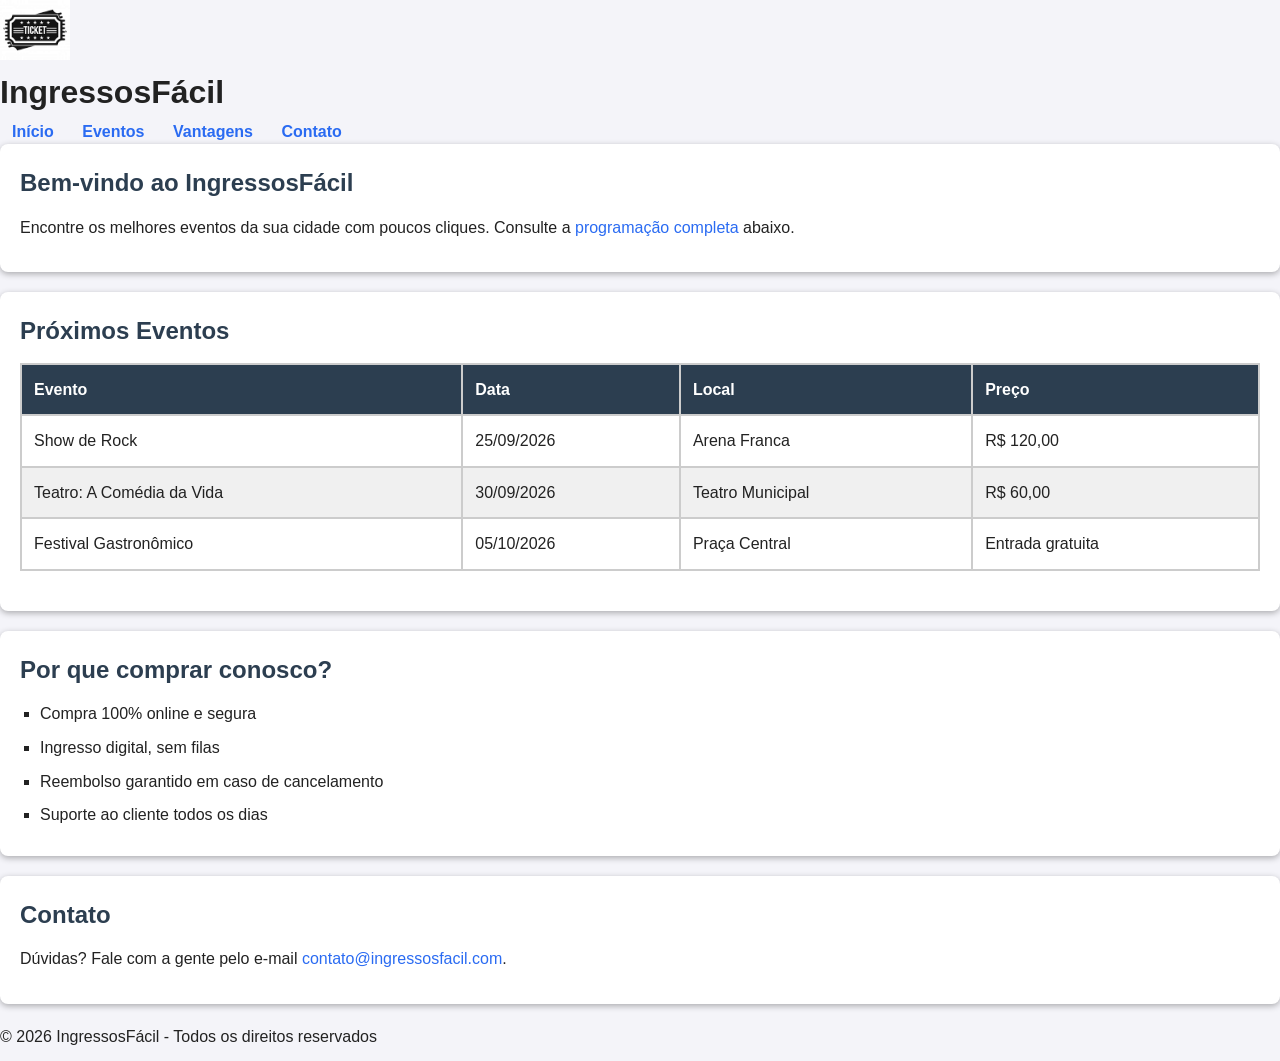
==== pratica-css/index.html @ 0f9f4347 "CSS" ====
<!DOCTYPE html>
<html lang="pt-BR">
<head>
    <meta charset="UTF-8">
    <meta name="viewport" content="width=device-width, initial-scale=1.0">
    <title>IngressosFácil</title>
    <link rel="stylesheet" href="styles.css">
</head>
<body>

    <header>
        <div class="logo">
            <img src="logo.png" alt="Logo do site">
            <h1>IngressosFácil</h1>
        </div>
        <nav>
            <ul>
                <li><a href="#home">Início</a></li>
                <li><a href="#eventos">Eventos</a></li>
                <li><a href="#vantagens">Vantagens</a></li>
                <li><a href="#contato">Contato</a></li>
            </ul>
        </nav> 
    </header>

    <main>
        <section id="home">
            <h2>Bem-vindo ao IngressosFácil</h2>
            <p>Encontre os melhores eventos da sua cidade com poucos cliques. Consulte a <a href="#eventos">programação completa</a> abaixo.</p>
        </section>

        <section id="eventos">
            <h2>Próximos Eventos</h2>   
            <table>
                <thead>
                    <tr>
                        <th>Evento</th>
                        <th>Data</th>
                        <th>Local</th>
                        <th>Preço</th>
                    </tr>
                </thead>
                <tbody>
                    <tr>
                        <td>Show de Rock</td>
                        <td>25/09/2026</td>
                        <td>Arena Franca</td>
                        <td>R$ 120,00</td>
                    </tr>
                    <tr>
                        <td>Teatro: A Comédia da Vida</td>
                        <td>30/09/2026</td>
                        <td>Teatro Municipal</td>
                        <td>R$ 60,00</td>
                    </tr>
                    <tr>
                        <td>Festival Gastronômico</td>
                        <td>05/10/2026</td>
                        <td>Praça Central</td>
                        <td>Entrada gratuita</td>
                    </tr>
                </tbody>
            </table>
        </section>

        <section id="vantagens">
            <h2>Por que comprar conosco?</h2>
            <ul>
                <li>Compra 100% online e segura</li>
                <li>Ingresso digital, sem filas</li>
                <li>Reembolso garantido em caso de cancelamento</li>
                <li>Suporte ao cliente todos os dias</li>
            </ul>
        </section>

        <section id="contato">
            <h2>Contato</h2>
            <p>Dúvidas? Fale com a gente pelo e-mail <a href="mailto:contato@ingressosfacil.com">contato@ingressosfacil.com</a>.</p>
        </section>
    </main>

    <footer>
        <p>&copy; 2026 IngressosFácil - Todos os direitos reservados</p>
    </footer>

</body>
</html>
---- pratica-css/styles.css ----
*{
    margin: 0;
    padding: 0;
    box-sizing: border-box;
}

img {
    width: 70px;
}

body {
    font-family: 'Sageo UI', Arial, sans-serif;
    line-height: 1.6; 
    background-color: #f4f4f9;
    color: #222;
}

h1 {
    font-size: 2rem;
}

h2 {
    font-size: 1.5rem;
    margin-bottom: 12px;
    color: #2c3e50;
}   

p {
    margin-bottom: 12px;
}

a {
    color: #2a6bf2;
    text-decoration: none;
}

a:hover {
    text-decoration: underline;
}

nav a {
    color: #2a6bf2;
    font-weight: bold;
    text-decoration: none;
}

nav a:hover {
    text-decoration: none;
}

nav ul {
    list-style: none;
}

nav li {
    display: inline-block;
    margin: 0 12px;
}

#vantagens ul {
    list-style-type: square;
    margin-left: 20px;
}

#vantagens li {
    margin-bottom: 8px;
}

table {
    width: 100%;
    border-collapse: collapse;
    margin-bottom: 20px;
}

th, td {
    padding: 12px;
    text-align: left;
    border: 2px solid #ccc;
}

thead {
    background-color: #2c3e50;
    color: white;
}

tbody tr:nth-child(even) {
    background-color: #f0f0f0;
}

main section {
    background-color: #fff ;
    padding: 20px;
    margin-bottom: 20px;
    border-radius: 8px;
    box-shadow: 0 2px 6px rgba(0, 0, 0, 0.3);
}
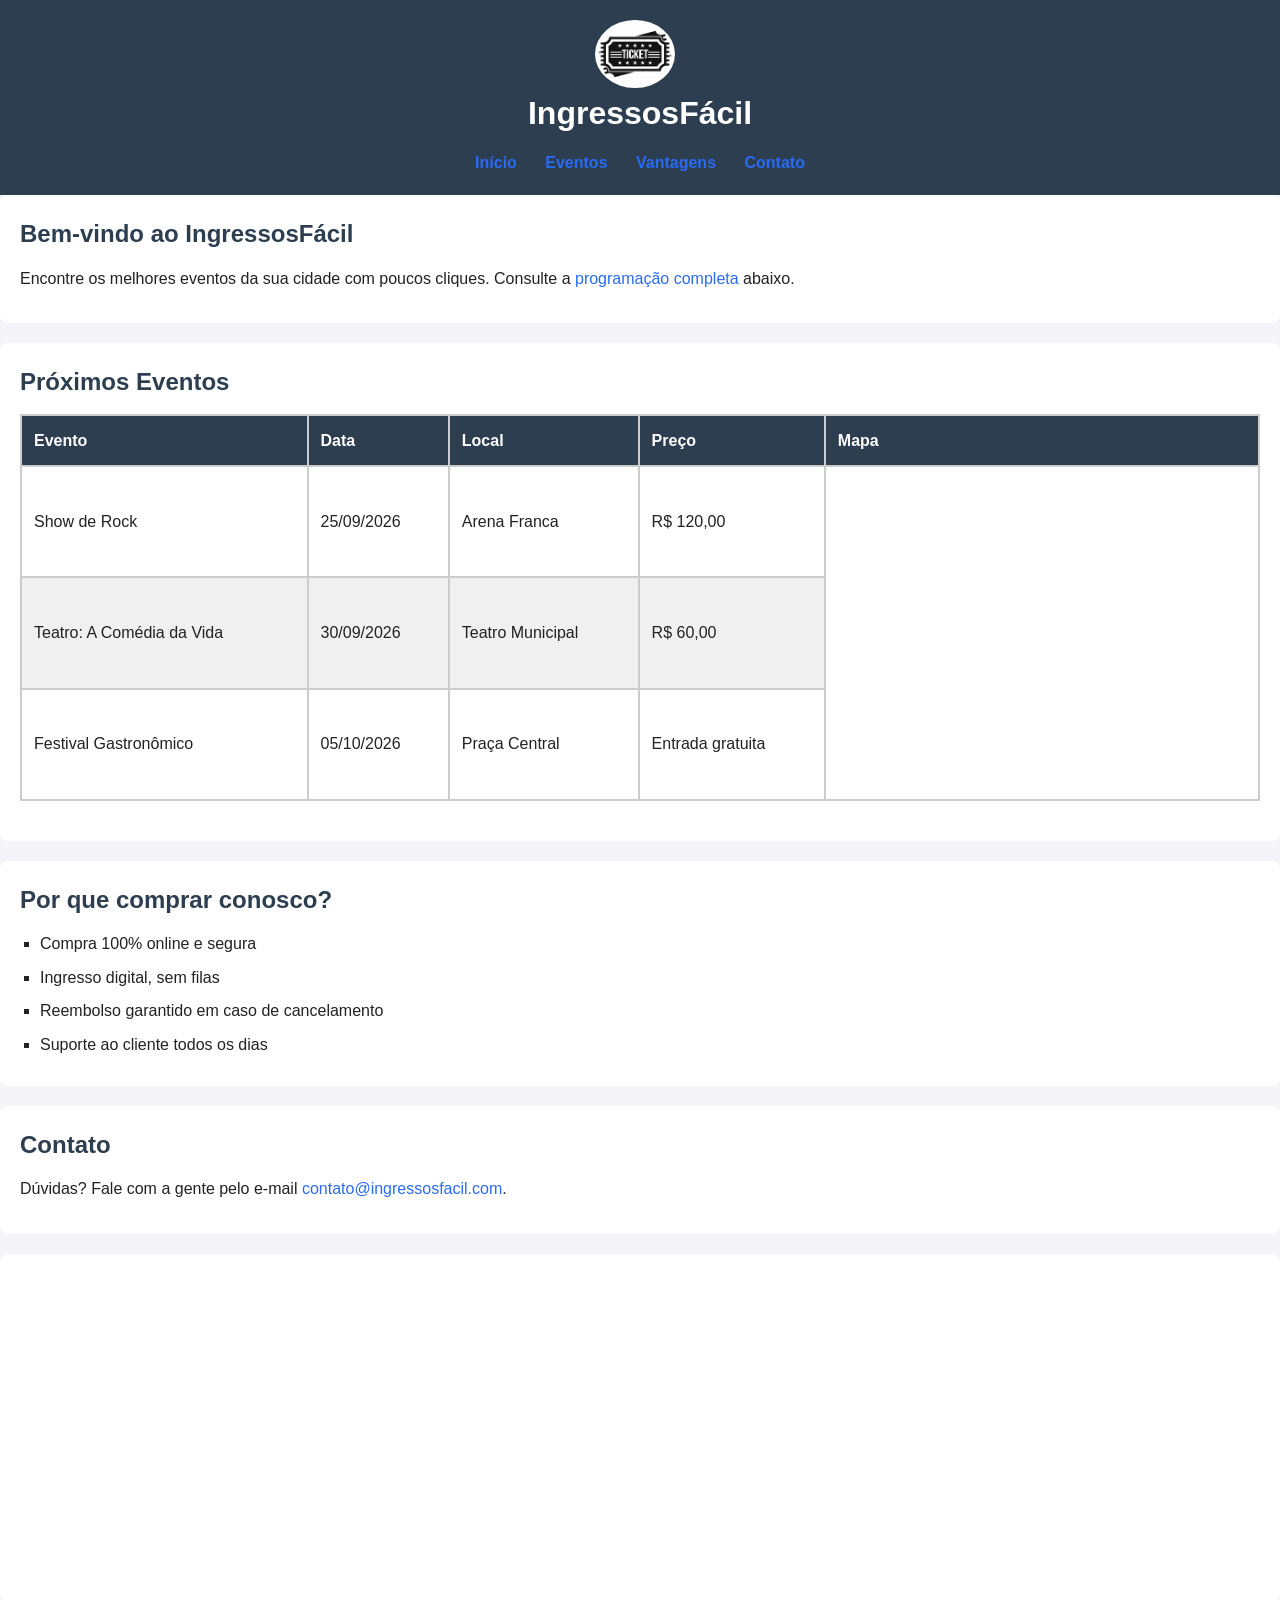
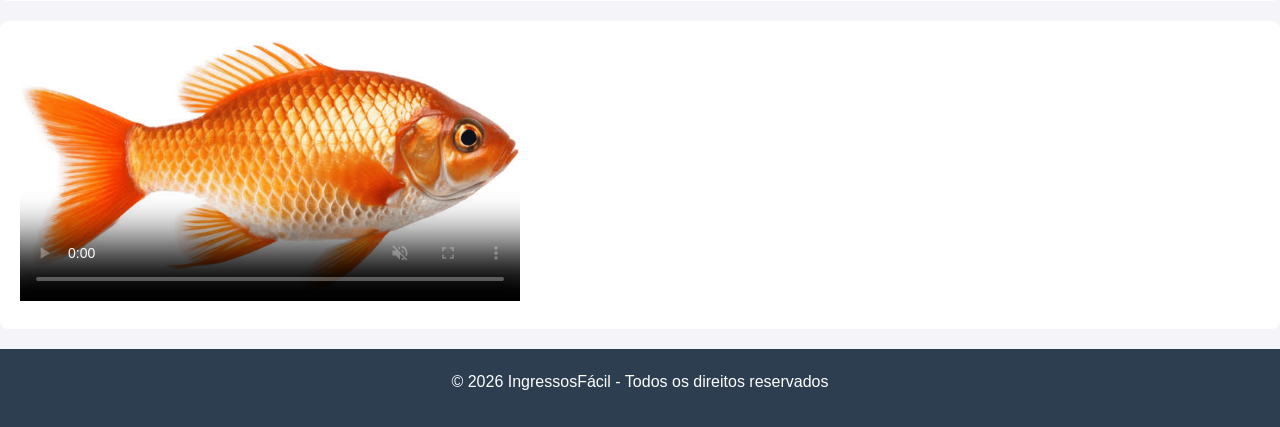
==== commit ddf5cef3: "Aula 08 - CSS: Estilizando Textos, Links, Listas, Tabelas e Bordas" ====
--- a/pratica-css/index.html
+++ b/pratica-css/index.html
@@ -38,6 +38,7 @@
                         <th>Data</th>
                         <th>Local</th>
                         <th>Preço</th>
+                        <th>Mapa</th>
                     </tr>
                 </thead>
                 <tbody>
@@ -46,6 +47,11 @@
                         <td>25/09/2026</td>
                         <td>Arena Franca</td>
                         <td>R$ 120,00</td>
+                        <td rowspan="3">
+                            <iframe src="https://www.google.com/maps/embed/?pb=..." width="100%" height="300" style="border: 0;" loading="lazy" title="Localização da empresa de evento">
+                            </iframe>
+                        </td>
+                    
                     </tr>
                     <tr>
                         <td>Teatro: A Comédia da Vida</td>
@@ -77,6 +83,18 @@
             <h2>Contato</h2>
             <p>Dúvidas? Fale com a gente pelo e-mail <a href="mailto:contato@ingressosfacil.com">contato@ingressosfacil.com</a>.</p>
         </section>
+
+        <section id="endereco">
+            <iframe src="https://www.google.com/maps/embed/?pb=..." width="100%"
+            height="300" style="border: 0;" loading="lazy" title="Localização da empresa de evento">
+
+            </iframe>
+        </section>
+        
+        <section>
+            <video id="videoenevento" width="500" controls poster="../logo.jpg" src="video.mp4" type="video/mp4" muted loop autoplay>Seu navegador não redenriza esse vídeo.</video>    
+        </section>
+
     </main>
 
     <footer>
--- a/pratica-css/styles.css
+++ b/pratica-css/styles.css
@@ -2,10 +2,6 @@
     margin: 0;
     padding: 0;
     box-sizing: border-box;
-}
-
-img {
-    width: 70px;
 }
 
 body {
@@ -88,9 +84,35 @@
 }
 
 main section {
-    background-color: #fff ;
+    background-color: #ffffff ;
     padding: 20px;
     margin-bottom: 20px;
     border-radius: 8px;
-    box-shadow: 0 2px 6px rgba(0, 0, 0, 0.3);
+    box-shadow: 0 2px 6px rgba(0, 0, 0, 0,5);
 }
+
+header {
+    background-color: #2c3e50;
+    color: white;
+    padding: 20px;
+    text-align: center;
+}
+
+header .logo {
+    margin-bottom: 10px;
+}
+
+header .logo img {
+    width: 80px;
+    vertical-align: middle;
+    border-radius: 50%;
+    margin-right: 10px;
+}
+
+footer {
+    background-color: #2c3e50;
+    color: white;
+    text-align: center;
+    padding: 20px;
+}
+
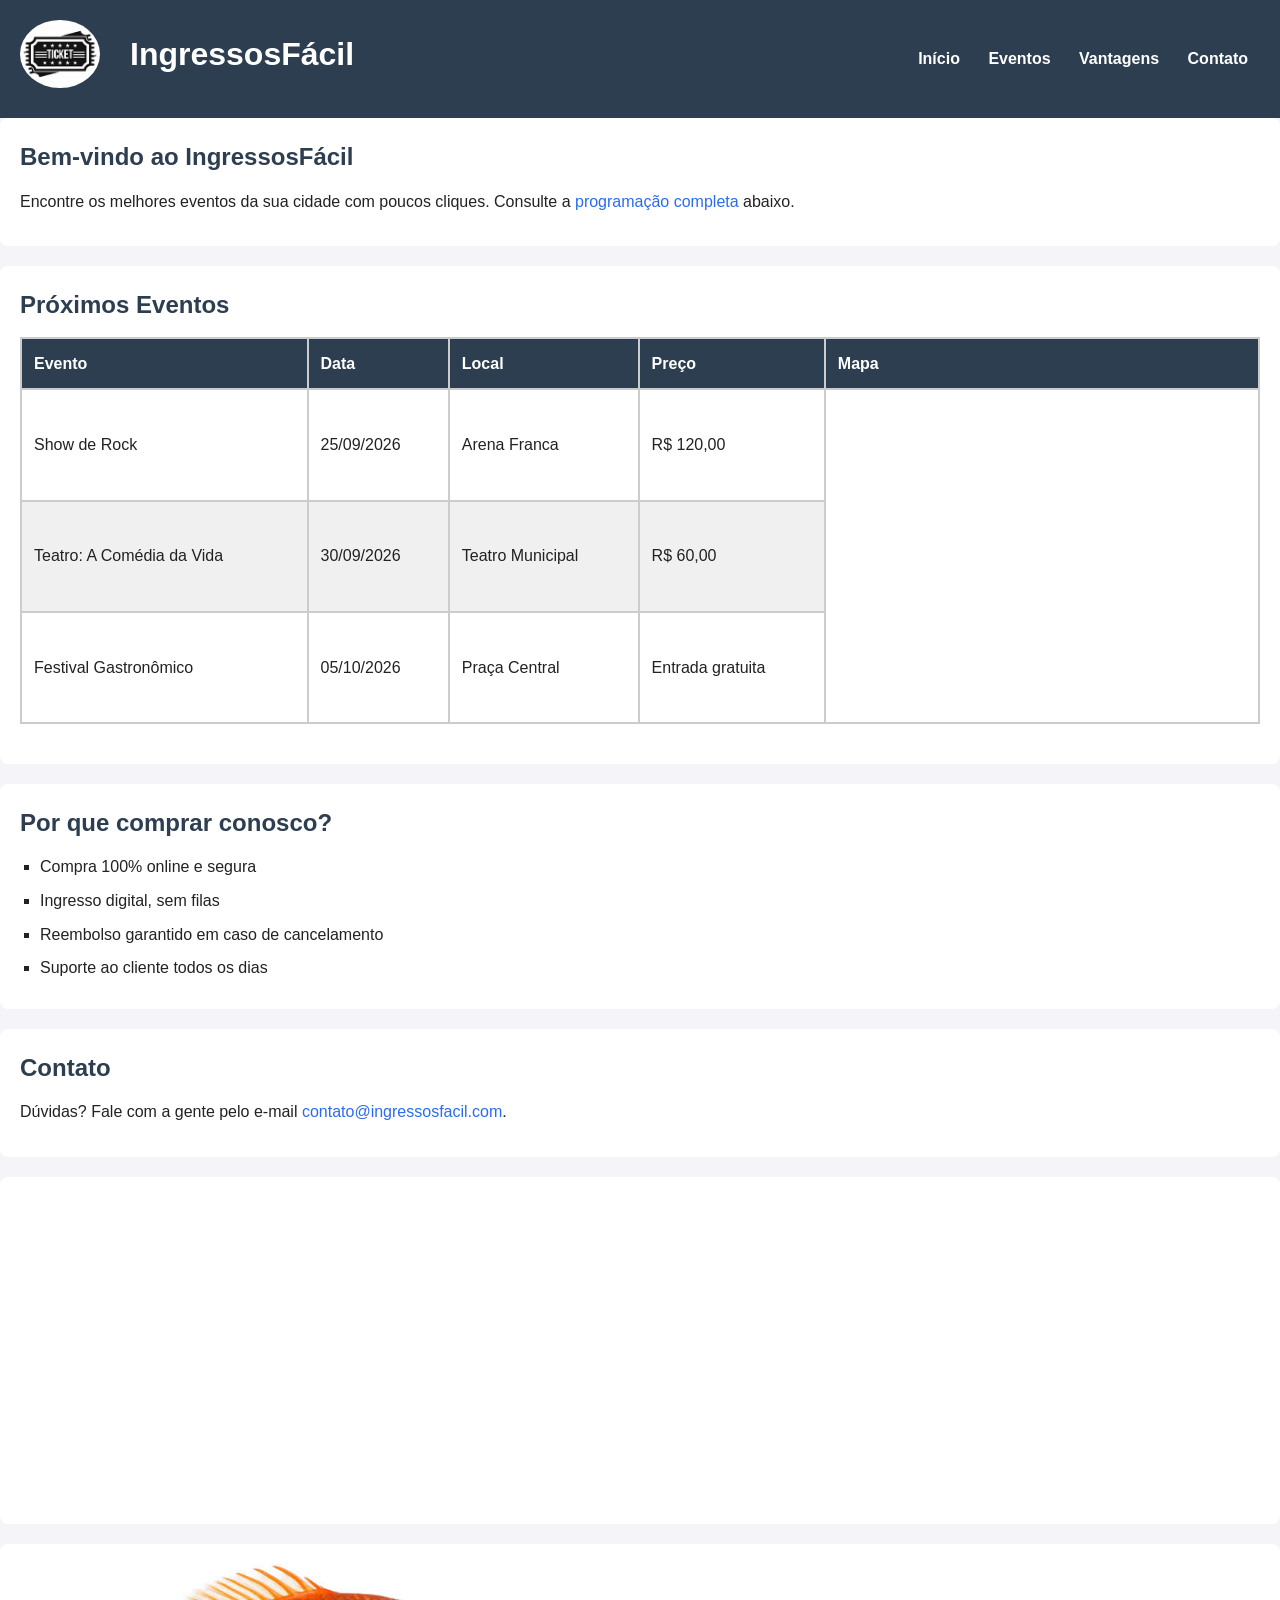
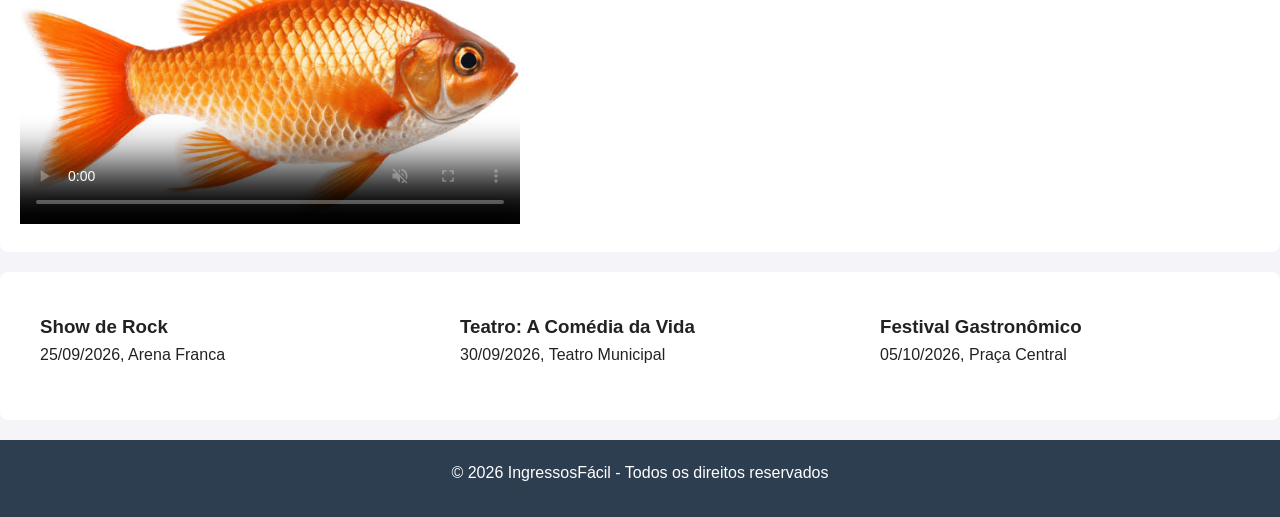
==== commit 4a2893fd: "Finalizado a pratica CSS" ====
--- a/pratica-css/index.html
+++ b/pratica-css/index.html
@@ -95,6 +95,23 @@
             <video id="videoenevento" width="500" controls poster="../logo.jpg" src="video.mp4" type="video/mp4" muted loop autoplay>Seu navegador não redenriza esse vídeo.</video>    
         </section>
 
+        <section>
+            <div class="eventos-container">
+                <div class="evento-item">
+                    <h3>Show de Rock</h3>
+                    <p>25/09/2026, Arena Franca</p>
+                </div>
+                <div class="evento-item">
+                    <h3>Teatro: A Comédia da Vida</h3>
+                    <p>30/09/2026, Teatro Municipal</p>
+                </div>
+                <div class="evento-item">
+                    <h3>Festival Gastronômico</h3>
+                    <p>05/10/2026, Praça Central</p>
+                </div>
+            </div>
+        </section>
+
     </main>
 
     <footer>
--- a/pratica-css/styles.css
+++ b/pratica-css/styles.css
@@ -9,6 +9,13 @@
     line-height: 1.6; 
     background-color: #f4f4f9;
     color: #222;
+    display: flex;
+    flex-direction: column;
+    min-height: 100vh;
+}
+
+main{
+    flex: 1;
 }
 
 h1 {
@@ -35,7 +42,7 @@
 }
 
 nav a {
-    color: #2a6bf2;
+    color: #ffffff;
     font-weight: bold;
     text-decoration: none;
 }
@@ -96,10 +103,17 @@
     color: white;
     padding: 20px;
     text-align: center;
+    display: flex; /* Ativando flexbox*/
+    justify-content: space-between; /* Logo de um lado, menu do outro*/
+    flex-wrap: wrap; /* Quebra de linha se necessário em algum item*/
+    align-items: center; /* Ambos centralizados verticalmente*/
 }
 
 header .logo {
     margin-bottom: 10px;
+    display: flex;
+    align-items: center;
+    gap: 20px;
 }
 
 header .logo img {
@@ -116,3 +130,19 @@
     padding: 20px;
 }
 
+
+
+.eventos-container{
+    display: flex;
+    flex-wrap: wrap;
+    gap: 20px;
+}
+
+.evento-item{
+    background-color: #fff;
+    padding: 20px;
+    border-radius: 20px;
+    box-shadow: #222;
+    /* Definir o quanto o elemento cresce, encolhe, e seu tamanho inicial  */
+    flex: 1 1 250px; /*felx-grow:1, flex-shrink:1, flex-basis:1*/
+}
